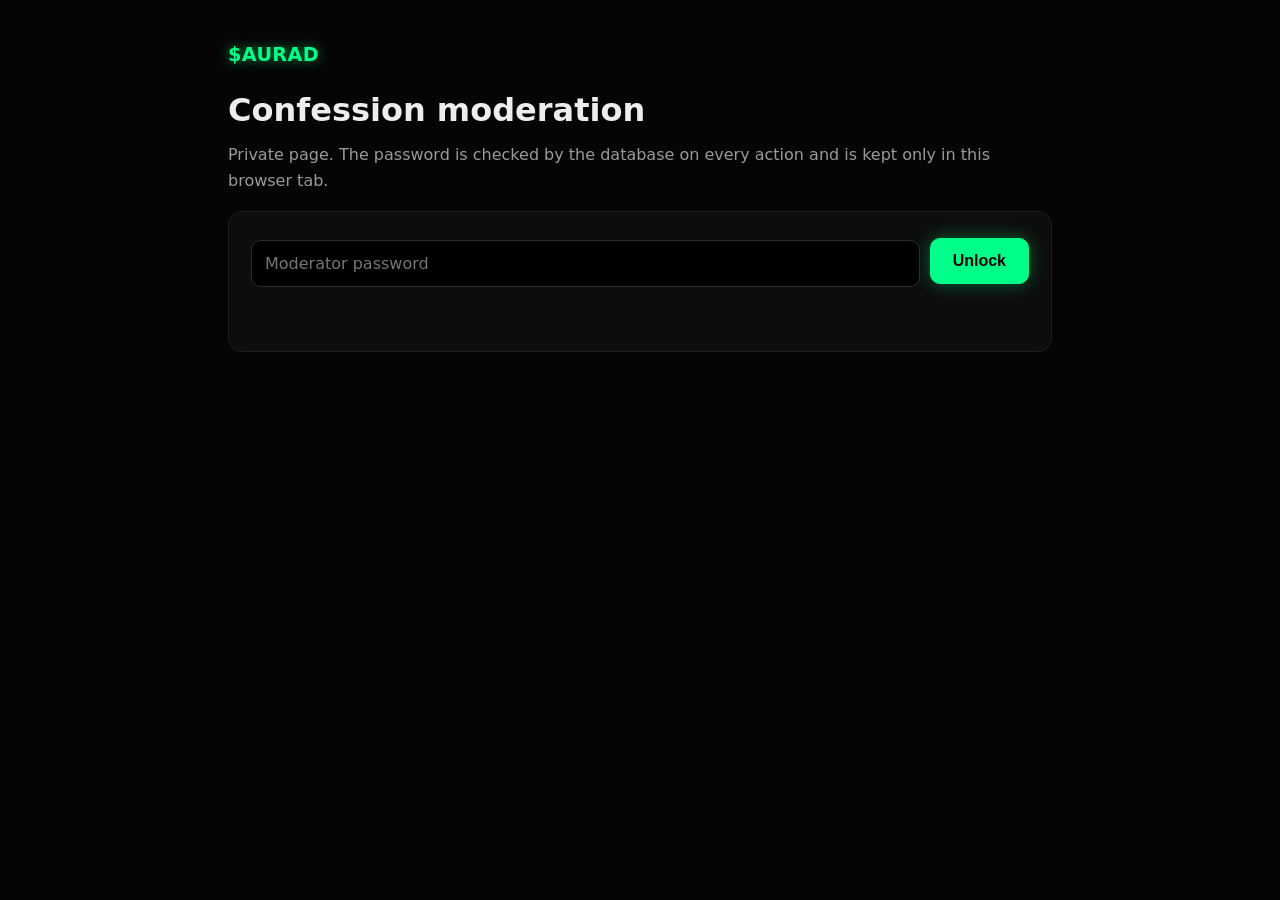
==== admin.html @ d5c87f6d "Add private confession moderation page" ====
<!DOCTYPE html>
<html lang="en">
<head>
<meta charset="UTF-8">
<meta name="viewport" content="width=device-width, initial-scale=1.0">
<meta name="robots" content="noindex, nofollow">
<title>$AURAD · Moderation</title>
<link rel="stylesheet" href="style.css?v=3">
<style>
.wrap{max-width:860px;margin:0 auto;padding:40px 18px 80px}
.row{display:flex;gap:10px;flex-wrap:wrap;align-items:center}
.row input{flex:1;min-width:200px}
.item{display:flex;flex-direction:column;gap:10px}
.item.hid{opacity:.6;border-style:dashed}
.meta{display:flex;gap:12px;flex-wrap:wrap;font-size:.85rem;color:var(--m)}
.flag{color:var(--r);font-weight:700}
.filters{display:flex;gap:8px;margin:18px 0 6px;flex-wrap:wrap}
</style>
</head>
<body>
<main class="wrap">
  <a class="brand" href="./">$AURAD</a>
  <h1 style="margin:14px 0 6px">Confession moderation</h1>
  <p class="muted">Private page. The password is checked by the database on every action and is kept only in this browser tab.</p>
  <form id="login" class="card form row" autocomplete="off">
    <label for="pw" class="sr">Moderator password</label>
    <input id="pw" type="password" placeholder="Moderator password" required>
    <button class="btn" type="submit">Unlock</button>
    <p id="msg" class="form-msg" role="status" style="width:100%"></p>
  </form>
  <section id="panel" hidden>
    <div class="filters" role="group" aria-label="Filter">
      <button class="tab active" data-f="all" type="button" aria-pressed="true">All</button>
      <button class="tab" data-f="reported" type="button" aria-pressed="false">Reported</button>
      <button class="tab" data-f="hidden" type="button" aria-pressed="false">Hidden</button>
      <button class="btn ghost btn-sm" id="refresh" type="button">Refresh</button>
      <button class="btn ghost btn-sm" id="logout" type="button">Lock</button>
    </div>
    <p class="muted small" id="summary"></p>
    <div id="list"></div>
  </section>
</main>
<script src="config.js?v=3"></script>
<script>
(function(){
  var C=window.AURAD_CONFIG, H={"apikey":C.SUPABASE_PUBLISHABLE_KEY,"Content-Type":"application/json"};
  var $=function(id){return document.getElementById(id)}, pw=sessionStorage.getItem("aurad_mod")||"", rows=[], f="all";
  function rpc(n,b){return fetch(C.SUPABASE_URL+"/rest/v1/rpc/"+n,{method:"POST",headers:H,body:JSON.stringify(b)}).then(function(r){return r.json()})}
  function esc(s){var d=document.createElement("div");d.textContent=s;return d.innerHTML}
  function say(t){$("msg").textContent=t;$("msg").className="form-msg err"}
  function load(){
    return rpc("admin_list_confessions",{secret:pw}).then(function(j){
      if(!j.ok){sessionStorage.removeItem("aurad_mod");$("panel").hidden=true;$("login").hidden=false;say(j.error==="unauthorized"?"Wrong password, or too many attempts. Wait 15 minutes if you've tried several times.":"Couldn't load.");return}
      sessionStorage.setItem("aurad_mod",pw);$("login").hidden=true;$("panel").hidden=false;rows=j.rows;render();
    }).catch(function(){say("Network error.")});
  }
  function render(){
    var v=rows.filter(function(r){return f==="all"||(f==="reported"?r.reports>0&&!r.hidden:r.hidden)});
    var rep=rows.filter(function(r){return r.reports>0&&!r.hidden}).length, hid=rows.filter(function(r){return r.hidden}).length;
    $("summary").textContent=rows.length+" total · "+rep+" reported and still visible · "+hid+" hidden";
    $("list").innerHTML=v.length?v.map(function(r){
      return '<article class="card item'+(r.hidden?' hid':'')+'"><p>'+esc(r.body)+'</p><div class="meta"><span>#'+r.id+'</span><span>'+new Date(r.created_at).toLocaleString()+'</span><span>💀 '+r.votes+'</span>'+(r.reports?'<span class="flag">'+r.reports+' report'+(r.reports>1?'s':'')+'</span>':'')+(r.hidden?'<span class="flag">HIDDEN</span>':'')+'</div><div class="row">'+
      (r.hidden?'<button class="btn btn-sm" data-a="unhide" data-id="'+r.id+'" type="button">Restore</button>':'<button class="btn btn-sm" data-a="hide" data-id="'+r.id+'" type="button">Hide</button>')+
      '<button class="btn ghost btn-sm" data-a="delete" data-id="'+r.id+'" type="button">Delete forever</button></div></article>'}).join(""):'<p class="muted">Nothing here.</p>';
  }
  $("login").addEventListener("submit",function(e){e.preventDefault();pw=$("pw").value;load()});
  $("list").addEventListener("click",function(e){var b=e.target.closest("button[data-a]");if(!b)return;
    if(b.dataset.a==="delete"&&!confirm("Delete this confession permanently?"))return;
    b.disabled=true;rpc("admin_moderate",{secret:pw,cid:Number(b.dataset.id),action:b.dataset.a}).then(function(j){if(!j.ok)alert("Failed: "+j.error);return load()})});
  document.querySelectorAll(".tab").forEach(function(t){t.addEventListener("click",function(){document.querySelectorAll(".tab").forEach(function(x){x.classList.remove("active");x.setAttribute("aria-pressed","false")});t.classList.add("active");t.setAttribute("aria-pressed","true");f=t.dataset.f;render()})});
  $("refresh").addEventListener("click",load);
  $("logout").addEventListener("click",function(){sessionStorage.removeItem("aurad_mod");pw="";location.reload()});
  if(pw)load();
})();
</script>
</body>
</html>
---- style.css ----
:root{--bg:#050505;--bg2:#0a0a0a;--g:#00ff88;--g2:#00cc6d;--r:#ff2d55;--t:#ededed;--m:#9a9a9a;--card:#0d0d0d;--line:#1e1e1e;--rad:14px}
*{box-sizing:border-box;margin:0;padding:0}
html{scroll-behavior:smooth;scroll-padding-top:70px}
body{background:var(--bg);color:var(--t);font-family:system-ui,-apple-system,"Segoe UI",Roboto,Arial,sans-serif;line-height:1.6;-webkit-font-smoothing:antialiased;overflow-x:hidden}
a{color:var(--g)}
img,canvas{max-width:100%;display:block}
.green{color:var(--g)}.red{color:var(--r)}.muted{color:var(--m)}.small{font-size:.85rem}.center{text-align:center}.big{font-size:1.8rem;font-weight:900}
.hidden{display:none!important}
.sr{position:absolute;width:1px;height:1px;overflow:hidden;clip:rect(0 0 0 0)}
.skip{position:absolute;left:-999px;top:8px;background:var(--g);color:#000;padding:8px 12px;border-radius:8px;z-index:100}
.skip:focus{left:8px}
:focus-visible{outline:2px solid var(--g);outline-offset:3px}

/* nav */
.nav{position:sticky;top:0;z-index:50;display:flex;justify-content:space-between;align-items:center;padding:12px 20px;background:rgba(5,5,5,.8);backdrop-filter:blur(12px);-webkit-backdrop-filter:blur(12px);border-bottom:1px solid transparent;transition:border-color .3s}
.nav.scrolled{border-bottom-color:var(--line)}
.brand{font-weight:900;font-size:1.2rem;color:var(--g);text-decoration:none;text-shadow:0 0 12px rgba(0,255,136,.6);letter-spacing:.02em}
.nav-links{display:flex;align-items:center;gap:6px}
.nav-links a{color:var(--t);text-decoration:none;font-size:.92rem;padding:8px 10px;border-radius:8px}
.nav-links a:hover{color:var(--g)}
.nav-links a.btn{color:#000;margin-left:6px}
.menu-btn{display:none;background:none;border:0;width:40px;height:40px;cursor:pointer;flex-direction:column;justify-content:center;gap:5px;align-items:center}
.menu-btn span{display:block;width:22px;height:2px;background:var(--t);transition:transform .25s,opacity .25s}
.menu-btn[aria-expanded=true] span:nth-child(1){transform:translateY(7px) rotate(45deg)}
.menu-btn[aria-expanded=true] span:nth-child(2){opacity:0}
.menu-btn[aria-expanded=true] span:nth-child(3){transform:translateY(-7px) rotate(-45deg)}
@media(max-width:860px){
  .menu-btn{display:flex}
  .nav-links{position:absolute;top:100%;left:0;right:0;flex-direction:column;align-items:stretch;background:rgba(5,5,5,.97);border-bottom:1px solid var(--line);padding:8px 16px 16px;transform:translateY(-8px);opacity:0;pointer-events:none;transition:.2s}
  .nav-links.open{transform:none;opacity:1;pointer-events:auto}
  .nav-links a{padding:12px 8px;font-size:1rem;border-bottom:1px solid #141414}
  .nav-links a.btn{margin:10px 0 0;text-align:center;border-bottom:0}
}

/* buttons */
.btn{display:inline-flex;align-items:center;justify-content:center;gap:8px;background:var(--g);color:#000;font-weight:800;border:1px solid var(--g);border-radius:10px;padding:13px 22px;text-decoration:none;cursor:pointer;font-size:1rem;box-shadow:0 0 18px rgba(0,255,136,.35);transition:transform .15s,box-shadow .2s,filter .2s;min-height:46px}
.btn:hover{transform:translateY(-2px);box-shadow:0 0 28px rgba(0,255,136,.55)}
.btn:active{transform:translateY(0)}
.btn.ghost{background:transparent;color:var(--g);box-shadow:none}
.btn.ghost:hover{background:rgba(0,255,136,.08)}
.btn:disabled{opacity:.6;cursor:wait;transform:none}
.btn-sm{padding:8px 14px;font-size:.88rem;min-height:36px}
.btn-lg{padding:16px 26px;font-size:1.05rem}
.btn-block{width:100%}
.cta-row{display:flex;gap:12px;flex-wrap:wrap;justify-content:center;margin-top:22px}

/* hero */
.hero{position:relative;min-height:calc(100vh - 64px);min-height:calc(100svh - 64px);display:flex;flex-direction:column;align-items:center;justify-content:center;text-align:center;padding:48px 20px 70px;overflow:hidden}
.orb{position:absolute;border-radius:50%;filter:blur(80px);opacity:.35;pointer-events:none;animation:float 12s ease-in-out infinite}
.orb-g{width:420px;height:420px;background:var(--g);top:-120px;left:-120px}
.orb-r{width:360px;height:360px;background:var(--r);bottom:-140px;right:-100px;animation-delay:-6s;opacity:.25}
@keyframes float{50%{transform:translate(30px,40px) scale(1.08)}}
.pill{position:relative;display:inline-flex;align-items:center;gap:8px;font-size:.82rem;color:var(--t);border:1px solid var(--line);background:rgba(255,255,255,.03);padding:7px 14px;border-radius:999px;margin-bottom:22px}
.dot{width:8px;height:8px;border-radius:50%;background:var(--g);box-shadow:0 0 10px var(--g);animation:pulse 1.6s infinite}
@keyframes pulse{50%{opacity:.35}}
.glow{position:relative;font-size:clamp(3.4rem,15vw,9rem);font-weight:900;line-height:.95;letter-spacing:-.02em;color:var(--g);text-shadow:0 0 22px rgba(0,255,136,.7),0 0 60px rgba(0,255,136,.35)}
.glow .red{color:var(--r);text-shadow:0 0 22px rgba(255,45,85,.7),0 0 60px rgba(255,45,85,.35)}
.sub{position:relative;max-width:560px;margin:20px auto 6px;font-size:clamp(1.02rem,3.6vw,1.2rem);color:#cfcfcf}
.countdown{position:relative;display:grid;grid-template-columns:repeat(4,1fr);gap:10px;margin:26px 0 8px;width:100%;max-width:440px}
.countdown div{background:rgba(13,13,13,.85);border:1px solid rgba(0,255,136,.45);border-radius:12px;padding:12px 6px;box-shadow:0 0 18px rgba(0,255,136,.15)}
.countdown span{display:block;font-size:clamp(1.6rem,7vw,2.3rem);font-weight:900;color:var(--g);font-variant-numeric:tabular-nums;line-height:1.1}
.countdown small{color:var(--m);font-size:.68rem;text-transform:uppercase;letter-spacing:.12em}
.countdown.live{grid-template-columns:1fr}
.launch-time{position:relative;color:var(--m);font-size:.9rem}
.hero-stats{position:relative;display:flex;gap:20px;justify-content:center;flex-wrap:wrap;margin-top:22px;color:var(--m);font-size:.92rem}
.hero-stats strong{color:var(--t)}
.scroll-hint{position:absolute;bottom:16px;left:50%;transform:translateX(-50%);color:var(--m);text-decoration:none;font-size:1.3rem;animation:bob 2s infinite}
@keyframes bob{50%{transform:translate(-50%,6px)}}

/* ticker */
.ticker{overflow:hidden;border-block:1px solid var(--line);background:var(--bg2);padding:12px 0}
.ticker-track{display:flex;gap:40px;width:max-content;animation:scroll 40s linear infinite;white-space:nowrap}
.ticker-track span{color:var(--m);font-size:.9rem;font-weight:600}
.ticker-track span::before{content:"✕ ";color:var(--r)}
@keyframes scroll{to{transform:translateX(-50%)}}

/* sections */
.section{max-width:960px;margin:0 auto;padding:76px 20px}
.eyebrow{text-transform:uppercase;letter-spacing:.2em;font-size:.75rem;color:var(--g);font-weight:700;margin-bottom:8px}
.section h2{font-size:clamp(1.8rem,6vw,2.6rem);line-height:1.15;margin-bottom:16px;letter-spacing:-.01em}
.section p{margin-bottom:12px}
.lead{font-size:1.12rem;color:#d6d6d6}
.card{background:var(--card);border:1px solid var(--line);border-radius:var(--rad);padding:22px;margin-top:18px}
.card h3{margin-bottom:8px;font-size:1.12rem}
.reveal{opacity:0;transform:translateY(24px);transition:opacity .7s ease,transform .7s ease}
.reveal.in{opacity:1;transform:none}

.feature-grid{display:grid;grid-template-columns:repeat(auto-fit,minmax(220px,1fr));gap:14px;margin-top:10px}
.feature{text-decoration:none;color:var(--t);transition:transform .2s,border-color .2s}
.feature:hover{transform:translateY(-4px);border-color:rgba(0,255,136,.5)}
.feature p{color:var(--m);margin:0}
.ico{font-size:1.8rem;display:block;margin-bottom:10px}

/* quiz */
.quiz{max-width:640px}
.progress{height:6px;background:#1a1a1a;border-radius:99px;overflow:hidden;margin-bottom:14px}
.progress.lg{height:10px;margin:14px 0}
.bar{height:100%;width:0;background:linear-gradient(90deg,var(--g),#7dffc4);border-radius:99px;transition:width .5s ease}
.q-text{font-size:1.3rem;margin:4px 0 16px}
.q-opts{display:grid;gap:10px}
.q-opt{text-align:left;background:#101010;border:1px solid #242424;color:var(--t);padding:14px 16px;border-radius:12px;font-size:1rem;cursor:pointer;transition:border-color .15s,background .15s,transform .1s;min-height:50px}
.q-opt:hover{border-color:var(--g);background:rgba(0,255,136,.06)}
.q-opt:active{transform:scale(.99)}
.fade{animation:fade .35s ease}
@keyframes fade{from{opacity:0;transform:translateX(12px)}}
.result canvas{width:100%;height:auto;border-radius:10px;border:1px solid var(--line)}

/* confessions */
.form label{display:block;margin-bottom:12px;font-weight:600}
.form input,.form select,.form textarea{display:block;width:100%;margin-top:6px;padding:13px;background:#000;border:1px solid #2c2c2c;border-radius:10px;color:var(--t);font-size:16px;font-family:inherit;resize:vertical}
.form input:focus,.form select:focus,.form textarea:focus{outline:none;border-color:var(--g);box-shadow:0 0 0 3px rgba(0,255,136,.15)}
.conf-form textarea{margin-top:0}
.conf-row{display:flex;justify-content:space-between;align-items:center;margin-top:12px}
.hp{position:absolute!important;left:-9999px;width:1px;height:1px;overflow:hidden}
.form-msg{margin-top:10px;font-weight:700;min-height:1.4em}
.form-msg.ok{color:var(--g)}.form-msg.err{color:var(--r)}
.or{color:var(--m);text-align:center;margin:-4px 0 8px}
.tabs{display:flex;gap:8px;margin:22px 0 4px}
.tab{background:#101010;border:1px solid #242424;color:var(--m);padding:8px 16px;border-radius:99px;cursor:pointer;font-weight:700}
.tab.active{color:#000;background:var(--g);border-color:var(--g)}
.conf-list{display:grid;grid-template-columns:repeat(auto-fill,minmax(260px,1fr));gap:12px;margin-top:12px}
.conf{margin:0;display:flex;flex-direction:column;justify-content:space-between;gap:14px;animation:fade .35s ease}
.conf p{margin:0;font-size:1.02rem}
.conf-foot{display:flex;justify-content:space-between;align-items:center}
.vote{display:inline-flex;align-items:center;gap:6px;background:#101010;border:1px solid #2a2a2a;color:var(--t);border-radius:99px;padding:6px 12px;cursor:pointer;font-weight:800;min-height:36px;transition:.15s}
.vote:hover{border-color:var(--r)}
.vote.voted{border-color:var(--r);color:var(--r);background:rgba(255,45,85,.08)}
.vote.pop{animation:pop .3s}
@keyframes pop{50%{transform:scale(1.2)}}

/* milestones */
.ms-head{display:flex;align-items:baseline;gap:10px;flex-wrap:wrap}
.ms-list{list-style:none;display:grid;gap:8px;margin:6px 0 12px}
.ms-list li{display:flex;gap:10px;align-items:center;color:var(--m)}
.ms-list li::before{content:"🔒";width:22px}
.ms-list li.unlocked{color:var(--t)}
.ms-list li.unlocked::before{content:"✅"}
.ms-list b{color:var(--g);min-width:52px}

/* meme */
.meme-wrap{display:grid;grid-template-columns:1.1fr 1fr;gap:18px;align-items:start;margin-top:10px}
.meme-wrap canvas{width:100%;height:auto;border-radius:var(--rad);border:1px solid var(--line);margin-top:18px}
@media(max-width:760px){.meme-wrap{grid-template-columns:1fr}}

/* launch */
.steps-grid{display:grid;grid-template-columns:repeat(auto-fit,minmax(200px,1fr));gap:14px}
.step{position:relative;margin-top:0}
.step p{color:var(--m);margin:0}
.num{display:inline-grid;place-items:center;width:32px;height:32px;border-radius:50%;background:rgba(0,255,136,.12);color:var(--g);font-weight:900;margin-bottom:10px}
.verify{border-color:rgba(255,45,85,.35)}
.verify summary{cursor:pointer;list-style:none;display:flex;justify-content:space-between;align-items:center}
.verify summary::-webkit-details-marker{display:none}
.verify summary::after{content:"+";color:var(--r);font-size:1.4rem;font-weight:800}
.verify[open] summary::after{content:"–"}
.verify summary h3{margin:0}
.verify ul{padding-left:20px;margin-top:12px}.verify li{margin-bottom:8px}
.cta-card{background:linear-gradient(160deg,rgba(0,255,136,.08),rgba(13,13,13,1) 60%);border-color:rgba(0,255,136,.35);padding:30px 22px}
.cta-card h3{font-size:1.4rem}

/* roadmap */
.road{list-style:none;position:relative;padding-left:28px;margin-top:10px}
.road::before{content:"";position:absolute;left:8px;top:6px;bottom:6px;width:2px;background:linear-gradient(var(--g),#222)}
.road li{position:relative;padding:0 0 26px}
.road li::before{content:"";position:absolute;left:-26px;top:6px;width:14px;height:14px;border-radius:50%;background:#222;border:2px solid #444}
.road li.done::before{background:var(--g);border-color:var(--g)}
.road li.now::before{background:#000;border-color:var(--g);box-shadow:0 0 12px var(--g);animation:pulse 1.6s infinite}
.phase{font-size:.74rem;text-transform:uppercase;letter-spacing:.12em;color:var(--m);font-weight:700}
.road p{color:var(--m)}

/* links */
.links{display:grid;grid-template-columns:repeat(auto-fit,minmax(200px,1fr));gap:14px}
.link{margin-top:0;text-decoration:none;color:var(--t);display:flex;flex-direction:column;gap:4px;transition:.2s}
.link span{font-weight:900;font-size:1.2rem}
.link:hover{border-color:var(--g);transform:translateY(-3px)}
.soon{opacity:.55}

.footer{max-width:960px;margin:0 auto;padding:50px 20px 110px;border-top:1px solid var(--line)}
.footer p{margin-top:10px;font-size:.9rem;color:#b5b5b5}

.float-cta{position:fixed;right:16px;bottom:16px;z-index:40;background:var(--g);color:#000;font-weight:900;text-decoration:none;padding:12px 18px;border-radius:99px;box-shadow:0 6px 24px rgba(0,255,136,.4);transform:translateY(120px);transition:transform .35s ease}
.float-cta.show{transform:none}
@media(max-width:560px){.float-cta{left:16px;right:16px;text-align:center}}

@media(prefers-reduced-motion:reduce){*,*::before,*::after{animation:none!important;transition:none!important}.reveal{opacity:1;transform:none}html{scroll-behavior:auto}}
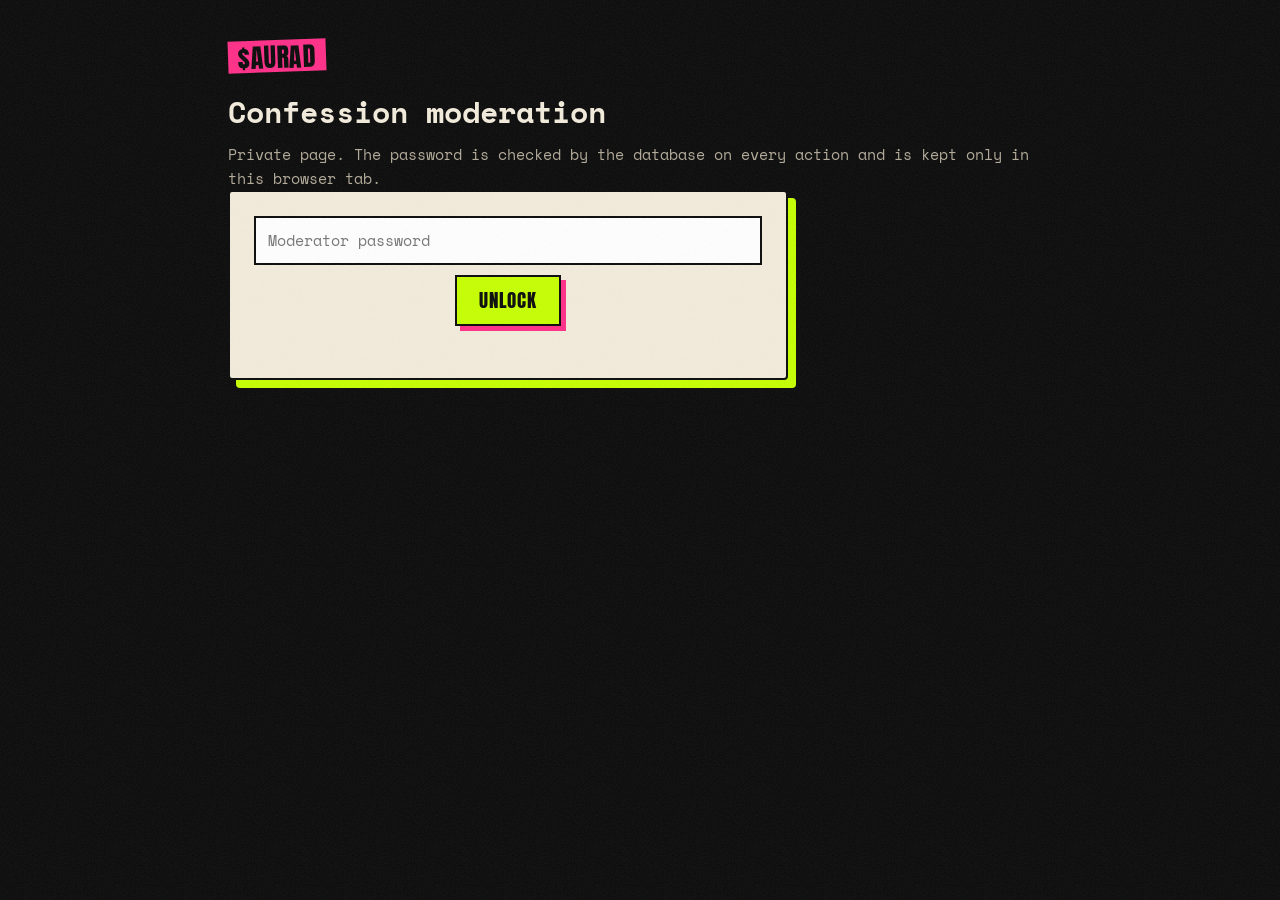
==== commit 6eb288f9: "v4: alt-zine restyle (fonts, grain, stickers, tape, collage cards)" ====
--- a/admin.html
+++ b/admin.html
@@ -5,7 +5,8 @@
 <meta name="viewport" content="width=device-width, initial-scale=1.0">
 <meta name="robots" content="noindex, nofollow">
 <title>$AURAD · Moderation</title>
-<link rel="stylesheet" href="style.css?v=3">
+<link rel="stylesheet" href="https://fonts.googleapis.com/css2?family=Anton&family=Space+Mono:wght@400;700&display=swap">
+<link rel="stylesheet" href="style.css?v=4">
 <style>
 .wrap{max-width:860px;margin:0 auto;padding:40px 18px 80px}
 .row{display:flex;gap:10px;flex-wrap:wrap;align-items:center}
@@ -40,7 +41,7 @@
     <div id="list"></div>
   </section>
 </main>
-<script src="config.js?v=3"></script>
+<script src="config.js?v=4"></script>
 <script>
 (function(){
   var C=window.AURAD_CONFIG, H={"apikey":C.SUPABASE_PUBLISHABLE_KEY,"Content-Type":"application/json"};
--- a/style.css
+++ b/style.css
@@ -1,184 +1,333 @@
-:root{--bg:#050505;--bg2:#0a0a0a;--g:#00ff88;--g2:#00cc6d;--r:#ff2d55;--t:#ededed;--m:#9a9a9a;--card:#0d0d0d;--line:#1e1e1e;--rad:14px}
+/* $AURAD v4 — "Aura Debt Collection Agency" alt-zine */
+:root{
+  --ink:#0a0a0a;--paper:#f3ecdc;--acid:#c6ff00;--pink:#ff2e88;--blue:#2b4bff;--orange:#ff5a1f;
+  --t:#f3ecdc;--m:#b3ab9a;--g:#c6ff00;--r:#ff2e88;--rad:4px;
+  --disp:"Anton","Impact","Arial Narrow Bold",sans-serif;
+  --mono:"Space Mono",ui-monospace,"SFMono-Regular",Menlo,Consolas,monospace;
+  --hand:"Permanent Marker","Comic Sans MS",cursive;
+}
 *{box-sizing:border-box;margin:0;padding:0}
-html{scroll-behavior:smooth;scroll-padding-top:70px}
-body{background:var(--bg);color:var(--t);font-family:system-ui,-apple-system,"Segoe UI",Roboto,Arial,sans-serif;line-height:1.6;-webkit-font-smoothing:antialiased;overflow-x:hidden}
-a{color:var(--g)}
+html{scroll-behavior:smooth;-webkit-text-size-adjust:100%;overflow-x:hidden;overflow-x:clip}
+body{background:var(--ink);color:var(--t);font:15px/1.6 var(--mono);overflow-x:hidden;overflow-x:clip;min-height:100vh}
+body::before{content:"";position:fixed;inset:-50%;z-index:9998;pointer-events:none;opacity:.09;
+  background-image:url("data:image/svg+xml,%3Csvg xmlns='http://www.w3.org/2000/svg' width='160' height='160'%3E%3Cfilter id='n'%3E%3CfeTurbulence type='fractalNoise' baseFrequency='.9' numOctaves='2' stitchTiles='stitch'/%3E%3C/filter%3E%3Crect width='100%25' height='100%25' filter='url(%23n)'/%3E%3C/svg%3E");
+  animation:grain 1.2s steps(4) infinite}
+@keyframes grain{0%{transform:translate(0,0)}25%{transform:translate(-3%,2%)}50%{transform:translate(2%,-3%)}75%{transform:translate(-2%,-1%)}100%{transform:translate(0,0)}}
+a{color:var(--acid)}
 img,canvas{max-width:100%;display:block}
-.green{color:var(--g)}.red{color:var(--r)}.muted{color:var(--m)}.small{font-size:.85rem}.center{text-align:center}.big{font-size:1.8rem;font-weight:900}
+::selection{background:var(--pink);color:var(--ink)}
+:focus-visible{outline:3px solid var(--acid);outline-offset:3px}
+.sr{position:absolute!important;width:1px;height:1px;overflow:hidden;clip:rect(0 0 0 0);white-space:nowrap}
+.skip{position:absolute;left:-999px;top:8px;z-index:10001;background:var(--acid);color:var(--ink);padding:8px 14px;font-weight:700}
+.skip:focus{left:8px}
 .hidden{display:none!important}
-.sr{position:absolute;width:1px;height:1px;overflow:hidden;clip:rect(0 0 0 0)}
-.skip{position:absolute;left:-999px;top:8px;background:var(--g);color:#000;padding:8px 12px;border-radius:8px;z-index:100}
-.skip:focus{left:8px}
-:focus-visible{outline:2px solid var(--g);outline-offset:3px}
-
-/* nav */
-.nav{position:sticky;top:0;z-index:50;display:flex;justify-content:space-between;align-items:center;padding:12px 20px;background:rgba(5,5,5,.8);backdrop-filter:blur(12px);-webkit-backdrop-filter:blur(12px);border-bottom:1px solid transparent;transition:border-color .3s}
-.nav.scrolled{border-bottom-color:var(--line)}
-.brand{font-weight:900;font-size:1.2rem;color:var(--g);text-decoration:none;text-shadow:0 0 12px rgba(0,255,136,.6);letter-spacing:.02em}
-.nav-links{display:flex;align-items:center;gap:6px}
-.nav-links a{color:var(--t);text-decoration:none;font-size:.92rem;padding:8px 10px;border-radius:8px}
-.nav-links a:hover{color:var(--g)}
-.nav-links a.btn{color:#000;margin-left:6px}
-.menu-btn{display:none;background:none;border:0;width:40px;height:40px;cursor:pointer;flex-direction:column;justify-content:center;gap:5px;align-items:center}
-.menu-btn span{display:block;width:22px;height:2px;background:var(--t);transition:transform .25s,opacity .25s}
-.menu-btn[aria-expanded=true] span:nth-child(1){transform:translateY(7px) rotate(45deg)}
-.menu-btn[aria-expanded=true] span:nth-child(2){opacity:0}
-.menu-btn[aria-expanded=true] span:nth-child(3){transform:translateY(-7px) rotate(-45deg)}
-@media(max-width:860px){
+.muted{color:var(--m)}.small{font-size:.82rem}.center{text-align:center}
+.green{color:var(--acid)}.red{color:var(--pink)}
+.hp{position:absolute!important;left:-9999px;width:1px;height:1px;overflow:hidden}
+
+/* ---------- aura meter ---------- */
+.aura-meter{position:fixed;top:0;left:0;right:0;height:6px;z-index:10000;background:#1c1c1c}
+.aura-meter i{display:block;height:100%;width:100%;background:linear-gradient(90deg,var(--acid),var(--pink));transform-origin:left;transition:transform .15s linear}
+.aura-read{position:fixed;top:66px;right:10px;z-index:900;font:700 11px/1 var(--mono);background:var(--ink);color:var(--acid);border:1.5px solid var(--acid);padding:6px 8px;transform:rotate(2deg);pointer-events:none;letter-spacing:.04em}
+.aura-read.low{color:var(--pink);border-color:var(--pink);animation:shake .4s infinite}
+
+/* ---------- nav ---------- */
+.nav{position:sticky;top:6px;z-index:800;display:flex;align-items:center;justify-content:space-between;gap:12px;padding:10px 18px;background:var(--ink);border-bottom:2px solid var(--paper)}
+.brand{font:400 26px/1 var(--disp);color:var(--paper);text-decoration:none;letter-spacing:.02em;background:var(--pink);color:var(--ink);padding:4px 10px 2px;transform:rotate(-2deg);display:inline-block}
+.nav-links{display:flex;align-items:center;gap:4px}
+.nav-links a:not(.btn){color:var(--paper);text-decoration:none;padding:8px 10px;font-weight:700;font-size:.82rem;text-transform:uppercase;letter-spacing:.06em}
+.nav-links a:not(.btn):hover{background:var(--acid);color:var(--ink)}
+.menu-btn{display:none;background:var(--acid);border:2px solid var(--ink);width:44px;height:44px;cursor:pointer;flex-direction:column;justify-content:center;align-items:center;gap:5px}
+.menu-btn span{display:block;width:22px;height:3px;background:var(--ink);transition:.2s}
+.menu-btn[aria-expanded="true"] span:nth-child(1){transform:translateY(8px) rotate(45deg)}
+.menu-btn[aria-expanded="true"] span:nth-child(2){opacity:0}
+.menu-btn[aria-expanded="true"] span:nth-child(3){transform:translateY(-8px) rotate(-45deg)}
+.snd{background:none;border:2px solid var(--paper);color:var(--paper);font:700 11px var(--mono);padding:6px 8px;cursor:pointer;text-transform:uppercase}
+.snd[aria-pressed="true"]{background:var(--acid);color:var(--ink);border-color:var(--acid)}
+
+/* ---------- buttons ---------- */
+.btn{display:inline-flex;align-items:center;justify-content:center;gap:8px;font:400 19px/1 var(--disp);letter-spacing:.04em;text-transform:uppercase;text-decoration:none;
+  background:var(--acid);color:var(--ink);border:2.5px solid var(--ink);padding:14px 22px;cursor:pointer;box-shadow:5px 5px 0 var(--pink);transition:transform .12s,box-shadow .12s;min-height:48px}
+.btn:hover{transform:translate(-2px,-2px) rotate(-1deg);box-shadow:8px 8px 0 var(--pink)}
+.btn:active{transform:translate(3px,3px);box-shadow:1px 1px 0 var(--pink)}
+.btn.ghost{background:var(--paper);box-shadow:5px 5px 0 var(--blue)}
+.btn.ghost:hover{box-shadow:8px 8px 0 var(--blue)}
+.btn-sm{font-size:15px;padding:9px 14px;min-height:40px;box-shadow:3px 3px 0 var(--pink)}
+.btn-lg{font-size:24px;padding:18px 28px}
+.btn-block{width:100%}
+.link-btn{background:none;border:0;color:var(--acid);cursor:pointer;padding:6px 0;font:700 .85rem var(--mono);text-decoration:underline wavy}
+
+/* ---------- hero ---------- */
+.hero{position:relative;min-height:calc(100svh - 70px);padding:48px 18px 70px;display:flex;flex-direction:column;align-items:center;justify-content:center;text-align:center;overflow:hidden;isolation:isolate}
+.hero-bg{position:absolute;inset:0;z-index:-1;pointer-events:none;
+  background:
+   repeating-linear-gradient(-45deg,transparent 0 22px,rgba(198,255,0,.05) 22px 24px),
+   radial-gradient(520px 360px at 85% 12%,rgba(255,46,136,.28),transparent 70%),
+   radial-gradient(520px 380px at 10% 90%,rgba(43,75,255,.3),transparent 70%)}
+.pill{display:inline-flex;align-items:center;gap:8px;background:var(--paper);color:var(--ink);font-weight:700;font-size:.78rem;padding:7px 12px;text-transform:uppercase;letter-spacing:.05em;transform:rotate(-1.5deg);box-shadow:4px 4px 0 var(--acid)}
+.dot{width:9px;height:9px;border-radius:50%;background:var(--pink);animation:blink 1s steps(2) infinite}
+@keyframes blink{50%{opacity:0}}
+.hero h1{font:400 clamp(84px,21vw,300px)/.8 var(--disp);letter-spacing:-.01em;margin:26px 0 8px;color:var(--paper);position:relative;text-transform:uppercase}
+.hero h1 .red{display:block;color:var(--acid);-webkit-text-stroke:0;transform:rotate(-3deg) translateX(4%);text-shadow:6px 6px 0 var(--pink)}
+.glitch{position:relative;display:inline-block}
+.glitch::before,.glitch::after{content:attr(data-t);position:absolute;inset:0;pointer-events:none}
+.glitch::before{color:var(--pink);transform:translate(-4px,0);clip-path:inset(0 0 55% 0);mix-blend-mode:screen;animation:g1 3.2s infinite steps(1)}
+.glitch::after{color:var(--blue);transform:translate(4px,0);clip-path:inset(55% 0 0 0);mix-blend-mode:screen;animation:g2 2.7s infinite steps(1)}
+@keyframes g1{0%,86%,100%{transform:translate(-4px,0)}88%{transform:translate(-14px,-3px);clip-path:inset(10% 0 60% 0)}92%{transform:translate(8px,2px);clip-path:inset(40% 0 20% 0)}}
+@keyframes g2{0%,80%,100%{transform:translate(4px,0)}83%{transform:translate(12px,3px);clip-path:inset(70% 0 5% 0)}90%{transform:translate(-9px,0);clip-path:inset(30% 0 45% 0)}}
+.hero-tag{font:400 clamp(20px,4.6vw,34px)/1.1 var(--hand);color:var(--pink);transform:rotate(-2deg);margin:6px 0 14px;min-height:1.2em}
+.sub{max-width:560px;margin:0 auto 20px;color:var(--paper)}
+.sub strong{background:var(--acid);color:var(--ink);padding:0 4px}
+.sticker{position:absolute;z-index:2;font:400 16px/1 var(--disp);text-transform:uppercase;padding:10px 12px;border:2.5px solid var(--ink);box-shadow:4px 4px 0 var(--ink);user-select:none;cursor:grab;touch-action:none}
+.sticker:active{cursor:grabbing}
+.st1{top:14%;left:4%;background:var(--acid);color:var(--ink);transform:rotate(-12deg)}
+.st2{top:20%;right:5%;background:var(--pink);color:var(--ink);transform:rotate(9deg);border-radius:50%;width:98px;height:98px;display:flex;align-items:center;justify-content:center;text-align:center;font-size:15px}
+.st3{bottom:14%;left:6%;background:var(--paper);color:var(--ink);transform:rotate(6deg);font-family:var(--hand);font-size:17px}
+.st4{bottom:18%;right:4%;background:var(--blue);color:var(--paper);transform:rotate(-7deg)}
+.countdown{display:flex;gap:10px;justify-content:center;margin:12px 0 6px}
+.countdown div{background:var(--paper);color:var(--ink);min-width:78px;padding:10px 8px 6px;border:2.5px solid var(--ink);box-shadow:4px 4px 0 var(--pink)}
+.countdown div:nth-child(even){transform:rotate(2deg);box-shadow:4px 4px 0 var(--acid)}
+.countdown div:nth-child(odd){transform:rotate(-2deg)}
+.countdown span{display:block;font:400 46px/1 var(--disp)}
+.countdown small{font-size:.66rem;text-transform:uppercase;font-weight:700;letter-spacing:.1em}
+.countdown.live div{background:var(--acid)}
+.launch-time{font-size:.8rem;color:var(--m);margin-bottom:22px}
+.cta-row{display:flex;gap:16px;justify-content:center;flex-wrap:wrap;margin:14px 0}
+.hero-stats{display:flex;gap:18px;justify-content:center;flex-wrap:wrap;margin-top:18px;font-size:.85rem;color:var(--m)}
+.hero-stats strong{color:var(--acid);font-size:1.05rem}
+.scroll-hint{position:absolute;bottom:14px;left:50%;transform:translateX(-50%);color:var(--paper);text-decoration:none;font:400 30px var(--disp);animation:bob 1.4s infinite}
+@keyframes bob{50%{transform:translate(-50%,8px)}}
+
+/* ---------- ticker / tape ---------- */
+.ticker{background:var(--acid);color:var(--ink);overflow:hidden;border-block:3px solid var(--ink);transform:rotate(-1.5deg) scale(1.03);margin:-8px 0 0;position:relative;z-index:5}
+.ticker.alt{background:var(--pink);transform:rotate(1.2deg) scale(1.03);margin:0}
+.ticker-track{display:flex;width:max-content;animation:tick 38s linear infinite}
+.ticker.alt .ticker-track{animation-direction:reverse;animation-duration:30s}
+.ticker span{font:400 22px/1 var(--disp);text-transform:uppercase;padding:12px 22px;white-space:nowrap}
+.ticker span::after{content:"✶";margin-left:44px}
+@keyframes tick{to{transform:translateX(-50%)}}
+
+/* ---------- sections ---------- */
+.section{padding:96px 20px;max-width:1080px;margin:0 auto;position:relative}
+.section h2{font:400 clamp(46px,9vw,104px)/.9 var(--disp);text-transform:uppercase;margin:6px 0 20px;color:var(--paper);max-width:14ch}
+.section:nth-of-type(even) h2{margin-left:auto;text-align:right}
+.section:nth-of-type(even) .eyebrow{float:right}
+.section:nth-of-type(even) .eyebrow+h2{clear:both}
+.eyebrow{display:inline-block;font:400 18px/1 var(--hand);background:var(--pink);color:var(--ink);padding:6px 12px;transform:rotate(-3deg)}
+.section:nth-of-type(3n) .eyebrow{background:var(--acid)}
+.section:nth-of-type(3n+1) .eyebrow{background:var(--blue);color:var(--paper)}
+.lead{font-size:1.15rem;max-width:62ch;margin-bottom:14px}
+.section>p{max-width:65ch}
+.reveal{opacity:0;transform:translateY(34px) rotate(.6deg);transition:opacity .6s,transform .6s cubic-bezier(.2,.8,.2,1)}
+.reveal.in{opacity:1;transform:none}
+.fade{animation:fadein .35s both}
+@keyframes fadein{from{opacity:0;transform:translateY(8px)}}
+
+/* ---------- cards ---------- */
+.card{background:var(--paper);color:var(--ink);border:2.5px solid var(--ink);box-shadow:8px 8px 0 var(--acid);padding:24px;border-radius:var(--rad);position:relative}
+.card a{color:var(--blue);font-weight:700}
+.card a.btn{color:var(--ink)}
+.cta-card a.btn:not(.ghost){color:var(--acid)}
+.card .muted{color:#5c574c}
+.card .green{color:#2c6a00}
+.card .red{color:#c3005a}
+.feature-grid{display:grid;grid-template-columns:repeat(auto-fit,minmax(230px,1fr));gap:26px;margin-top:34px}
+.feature{text-decoration:none;color:var(--ink)!important;transition:transform .15s}
+.feature:nth-child(1){transform:rotate(-2deg);box-shadow:8px 8px 0 var(--pink)}
+.feature:nth-child(2){transform:rotate(1.5deg) translateY(14px);box-shadow:8px 8px 0 var(--acid)}
+.feature:nth-child(3){transform:rotate(-1deg);box-shadow:8px 8px 0 var(--blue)}
+.feature:hover{transform:rotate(0) scale(1.03)}
+.feature h3{font:400 30px/1 var(--disp);text-transform:uppercase;margin:10px 0 6px}
+.ico{font-size:40px;display:block}
+.tape::before{content:"";position:absolute;top:-14px;left:50%;width:96px;height:26px;background:rgba(198,255,0,.75);transform:translateX(-50%) rotate(-4deg);border:1px dashed rgba(0,0,0,.25)}
+
+/* ---------- quiz ---------- */
+.quiz,.result{max-width:760px}
+.progress{height:14px;background:#d8d0bd;border:2px solid var(--ink);overflow:hidden}
+.progress .bar{height:100%;width:0;background:repeating-linear-gradient(-45deg,var(--pink) 0 10px,#ff6aac 10px 20px);transition:width .35s}
+.progress.lg{height:22px}
+.q-top{display:flex;justify-content:space-between;align-items:center;margin-top:10px}
+.q-top .link-btn{color:var(--blue)}
+.q-step{font-weight:700;text-transform:uppercase;font-size:.75rem;letter-spacing:.1em}
+.q-text{font:400 clamp(26px,4.4vw,40px)/1.05 var(--disp);text-transform:uppercase;margin:10px 0 18px}
+.q-text:focus{outline:none}
+.q-opts{display:grid;grid-template-columns:1fr 1fr;gap:12px}
+.q-opt{background:#fff;color:var(--ink);border:2.5px solid var(--ink);padding:14px;font:700 .95rem/1.3 var(--mono);text-align:left;cursor:pointer;box-shadow:4px 4px 0 var(--ink);transition:transform .1s,background .1s;min-height:54px}
+.q-opt:hover{background:var(--acid);transform:translate(-2px,-2px) rotate(-1deg)}
+.q-opt:nth-child(even):hover{background:var(--pink);transform:translate(-2px,-2px) rotate(1deg)}
+.q-opt.picked{background:var(--ink)!important;color:var(--acid);transform:scale(.97)}
+.q-opts.locked .q-opt{pointer-events:none}
+.result{box-shadow:10px 10px 0 var(--pink)}
+.result-line{font:400 26px/1.1 var(--disp);text-transform:uppercase;margin-bottom:14px}
+.result-line:focus{outline:none}
+.result canvas{border:2.5px solid var(--ink);margin-bottom:6px}
+.stamp{position:absolute;top:18px;right:18px;font:400 22px/1 var(--disp);color:#c3005a;border:4px solid #c3005a;padding:6px 10px;transform:rotate(12deg);opacity:0;pointer-events:none}
+.result:not(.hidden) .stamp{animation:stamp .45s .3s both}
+@keyframes stamp{0%{opacity:0;transform:rotate(12deg) scale(3)}100%{opacity:.85;transform:rotate(12deg) scale(1)}}
+
+/* ---------- forms ---------- */
+.form{display:flex;flex-direction:column;gap:14px;max-width:560px}
+.form label{display:flex;flex-direction:column;gap:6px;font-weight:700;font-size:.8rem;text-transform:uppercase;letter-spacing:.06em}
+input,select,textarea{font:15px/1.4 var(--mono);background:#fff;color:var(--ink);border:2.5px solid var(--ink);padding:12px;width:100%;border-radius:0;min-height:48px}
+input:focus,select:focus,textarea:focus{outline:none;box-shadow:4px 4px 0 var(--pink)}
+.or{text-align:center;font:400 18px var(--hand);color:var(--pink)}
+.form-msg{font-weight:700;min-height:1.2em}
+.form-msg.ok{color:#2c6a00}.form-msg.err{color:#c3005a}
+#waitlist{display:grid;grid-template-columns:1fr;gap:0}
+#waitlist .form{margin-top:30px}
+
+/* ---------- confession wall ---------- */
+.conf-form{max-width:720px;box-shadow:8px 8px 0 var(--pink);transform:rotate(-.6deg)}
+.conf-form textarea{min-height:110px;font-family:var(--hand);font-size:1.15rem;background:repeating-linear-gradient(#fff 0 31px,#cfd6ff 31px 32px)}
+.conf-row{display:flex;justify-content:space-between;align-items:center}
+.prompts{display:flex;flex-wrap:wrap;gap:8px;align-items:center}
+.chip{background:transparent;border:2px dashed var(--ink);color:var(--ink);padding:6px 12px;font:700 .78rem var(--mono);cursor:pointer}
+.chip:hover{background:var(--acid);border-style:solid}
+.tabs{display:flex;gap:10px;margin:34px 0 20px;flex-wrap:wrap}
+.tab{background:transparent;color:var(--paper);border:2.5px solid var(--paper);padding:9px 18px;font:400 18px/1 var(--disp);text-transform:uppercase;cursor:pointer;min-height:44px}
+.tab.active{background:var(--paper);color:var(--ink);box-shadow:4px 4px 0 var(--pink)}
+.conf-list{display:grid;grid-template-columns:repeat(auto-fill,minmax(250px,1fr));gap:26px;align-items:start}
+.conf{font-family:var(--hand);font-size:1.1rem;line-height:1.35;padding:20px 18px 14px;transition:transform .15s}
+.conf:nth-child(4n+1){transform:rotate(-2deg);background:#fffbe0;box-shadow:6px 6px 0 var(--acid)}
+.conf:nth-child(4n+2){transform:rotate(1.5deg);background:#ffe3f0;box-shadow:6px 6px 0 var(--blue)}
+.conf:nth-child(4n+3){transform:rotate(-.8deg);background:#e6ecff;box-shadow:6px 6px 0 var(--pink)}
+.conf:nth-child(4n){transform:rotate(2.2deg);background:#eaffc0;box-shadow:6px 6px 0 var(--ink)}
+.conf:hover{transform:rotate(0) scale(1.03);z-index:2}
+.conf::before{content:"";position:absolute;top:-12px;left:50%;width:70px;height:22px;background:rgba(255,255,255,.55);border:1px dashed rgba(0,0,0,.2);transform:translateX(-50%) rotate(3deg)}
+.conf-foot{display:flex;justify-content:space-between;align-items:center;margin-top:12px;font-family:var(--mono);gap:6px}
+.conf-actions{display:flex;gap:6px;align-items:center}
+.vote{background:var(--ink);color:var(--paper);border:0;padding:7px 12px;font:700 .9rem var(--mono);cursor:pointer;min-height:38px}
+.vote:hover{background:var(--pink);color:var(--ink)}
+.vote.voted{background:var(--pink);color:var(--ink)}
+.pop{animation:pop .35s}
+@keyframes pop{50%{transform:scale(1.35) rotate(-8deg)}}
+.report{background:none;border:1.5px solid transparent;color:#5c574c;padding:6px 8px;cursor:pointer;font:700 .72rem var(--mono);text-decoration:underline;min-height:38px}
+.report:hover{border-color:var(--ink);color:var(--ink)}
+.report:disabled{opacity:.55;cursor:default;text-decoration:none}
+.empty{grid-column:1/-1;text-align:center;padding:40px 20px;border:3px dashed var(--paper);color:var(--paper);font-family:var(--hand);font-size:1.2rem}
+.empty strong{display:block;font:400 34px/1.05 var(--disp);text-transform:uppercase;color:var(--acid);margin-bottom:6px}
+
+/* ---------- milestones ---------- */
+.milestones{max-width:720px;box-shadow:8px 8px 0 var(--blue)}
+.ms-head{display:flex;align-items:baseline;gap:12px;margin-bottom:12px;flex-wrap:wrap}
+.big{font:400 58px/1 var(--disp)}
+.ms-list{list-style:none;margin:18px 0 12px;display:grid;gap:8px}
+.ms-list li{display:flex;gap:12px;align-items:center;padding:8px 10px;border:2px dashed #9b937f;font-weight:700;font-size:.88rem}
+.ms-list li b{font:400 22px/1 var(--disp);min-width:62px}
+.ms-list li.unlocked{background:var(--acid);border:2px solid var(--ink);text-decoration:line-through}
+.ms-list li.unlocked::after{content:"UNLOCKED";margin-left:auto;font:400 13px var(--disp);background:var(--ink);color:var(--acid);padding:3px 6px;text-decoration:none}
+
+/* ---------- memes ---------- */
+.meme-wrap{display:grid;grid-template-columns:1.1fr .9fr;gap:30px;align-items:start}
+.meme-wrap canvas{border:3px solid var(--paper);box-shadow:10px 10px 0 var(--pink);transform:rotate(-1.5deg);width:100%;height:auto}
+.meme-ctrl{box-shadow:8px 8px 0 var(--acid)}
+
+/* ---------- launch / steps ---------- */
+.steps-grid{display:grid;grid-template-columns:repeat(auto-fit,minmax(220px,1fr));gap:24px;margin:26px 0}
+.step:nth-child(odd){transform:rotate(-1deg)}.step:nth-child(even){transform:rotate(1deg)}
+.step h3{font:400 24px/1.05 var(--disp);text-transform:uppercase;margin:10px 0 6px}
+.num{display:inline-flex;width:46px;height:46px;align-items:center;justify-content:center;background:var(--ink);color:var(--acid);font:400 26px var(--disp);border-radius:50%}
+.verify{margin:10px 0 30px;box-shadow:8px 8px 0 var(--blue)}
+.verify summary{cursor:pointer;list-style:none;display:flex;align-items:center;gap:10px}
+.verify summary::-webkit-details-marker{display:none}
+.verify summary::before{content:"+";font:400 30px/1 var(--disp);transition:transform .2s}
+.verify[open] summary::before{transform:rotate(45deg)}
+.verify summary h3{font:400 24px var(--disp);text-transform:uppercase}
+.verify ul{margin:14px 0 0 20px;display:grid;gap:8px}
+.cta-card{background:var(--acid);box-shadow:10px 10px 0 var(--pink);transform:rotate(-.8deg);max-width:760px;margin:40px auto 0}
+.cta-card h3{font:400 clamp(30px,5vw,48px)/1 var(--disp);text-transform:uppercase;margin-bottom:10px}
+.cta-card .btn{box-shadow:5px 5px 0 var(--ink)}
+.cta-card .btn:not(.ghost){background:var(--ink);color:var(--acid)}
+.cta-card .red{color:#a0004a}
+
+/* ---------- roadmap ---------- */
+.road{list-style:none;display:grid;gap:22px;counter-reset:r;max-width:780px}
+.road li{position:relative;background:transparent;border:2.5px solid var(--paper);padding:20px 20px 20px 84px;counter-increment:r}
+.road li::before{content:"0" counter(r);position:absolute;left:14px;top:12px;font:400 54px/1 var(--disp);color:transparent;-webkit-text-stroke:2px var(--paper)}
+.road li:nth-child(odd){transform:rotate(-.8deg)}.road li:nth-child(even){transform:rotate(.8deg);margin-left:6%}
+.road li.done{border-color:var(--acid)}.road li.done::before{color:var(--acid);-webkit-text-stroke:0}
+.road li.now{background:var(--pink);border-color:var(--pink);color:var(--ink)}.road li.now::before{color:var(--ink);-webkit-text-stroke:0}
+.road li.now p{color:var(--ink)}
+.phase{font:700 .72rem var(--mono);text-transform:uppercase;letter-spacing:.1em;background:var(--ink);color:var(--paper);padding:3px 7px}
+.road h3{font:400 30px/1 var(--disp);text-transform:uppercase;margin:8px 0 4px}
+
+/* ---------- tokenomics / community ---------- */
+#tokenomics .card{box-shadow:10px 10px 0 var(--blue);max-width:720px;transform:rotate(.8deg)}
+.links{display:grid;grid-template-columns:repeat(auto-fit,minmax(230px,1fr));gap:22px}
+.link{display:flex;flex-direction:column;gap:4px;text-decoration:none;color:var(--ink)!important;font-weight:700;transition:transform .12s}
+.link span{font:400 32px/1 var(--disp);text-transform:uppercase}
+.link:hover{transform:rotate(-2deg) scale(1.03)}
+.link.soon{opacity:.6;border-style:dashed;box-shadow:none}
+
+/* ---------- footer ---------- */
+.footer{border-top:3px solid var(--paper);padding:60px 20px 120px;max-width:1080px;margin:40px auto 0;position:relative}
+.footer h3{font:400 38px/1 var(--disp);text-transform:uppercase;margin-bottom:12px}
+.footer p{max-width:75ch;margin-bottom:12px;color:var(--m)}
+.footer .big-foot{font:400 clamp(70px,22vw,260px)/.8 var(--disp);color:transparent;-webkit-text-stroke:2px #333;margin-top:30px;user-select:none;letter-spacing:-.02em;white-space:nowrap;overflow:hidden}
+
+/* ---------- floating CTA ---------- */
+.float-cta{position:fixed;right:16px;bottom:max(16px,env(safe-area-inset-bottom));z-index:700;background:var(--pink);color:var(--ink);font:400 18px/1 var(--disp);text-transform:uppercase;text-decoration:none;padding:14px 18px;border:2.5px solid var(--ink);box-shadow:4px 4px 0 var(--acid);transform:translateY(140px) rotate(-3deg);transition:transform .25s}
+.float-cta.show{transform:translateY(0) rotate(-3deg)}
+.float-cta.away,.float-cta.show.away{transform:translateY(140px) rotate(-3deg)!important}
+
+/* ---------- custom cursor ---------- */
+.cur{position:fixed;top:0;left:0;width:30px;height:30px;border:2px solid var(--acid);border-radius:50%;pointer-events:none;z-index:10002;mix-blend-mode:difference;transform:translate(-50%,-50%);transition:width .15s,height .15s,background .15s;display:none}
+.cur.big{width:64px;height:64px;background:var(--acid)}
+.aura-pop{position:fixed;pointer-events:none;z-index:10003;font:400 22px/1 var(--disp);color:var(--pink);text-shadow:2px 2px 0 var(--ink);animation:rise 1s forwards;white-space:nowrap}
+@keyframes rise{to{transform:translate(-50%,-70px) rotate(-8deg);opacity:0}}
+
+/* ---------- debt collector modal ---------- */
+.collector{position:fixed;inset:0;z-index:10004;background:rgba(10,10,10,.8);display:flex;align-items:center;justify-content:center;padding:18px}
+.collector[hidden]{display:none}
+.notice{background:var(--paper);color:var(--ink);max-width:440px;width:100%;border:3px solid var(--ink);box-shadow:10px 10px 0 var(--pink);padding:26px;font-family:var(--mono);transform:rotate(-1.5deg);animation:slam .35s cubic-bezier(.2,1.6,.4,1) both;position:relative}
+@keyframes slam{from{transform:scale(1.6) rotate(8deg);opacity:0}}
+.notice h2{font:400 36px/1 var(--disp);text-transform:uppercase;color:#c3005a;margin-bottom:8px}
+.notice dl{display:grid;grid-template-columns:auto 1fr;gap:4px 12px;margin:14px 0;font-size:.85rem;border-block:2px dashed var(--ink);padding:10px 0}
+.notice dt{font-weight:700;text-transform:uppercase}
+.notice .row{display:flex;gap:10px;flex-wrap:wrap;margin-top:12px}
+.notice .x{position:absolute;top:8px;right:10px;background:none;border:0;font:400 26px var(--disp);cursor:pointer;color:var(--ink);width:40px;height:40px}
+
+/* ---------- mode flips / easter eggs ---------- */
+body.bankrupt{filter:invert(1) hue-rotate(180deg)}
+body.bankrupt img,body.bankrupt canvas{filter:invert(1) hue-rotate(180deg)}
+body.chaos .section h2{animation:wobble 1.2s infinite ease-in-out}
+body.chaos .card{animation:wobble 2s infinite ease-in-out}
+@keyframes wobble{0%,100%{transform:rotate(-2deg)}50%{transform:rotate(2deg) scale(1.02)}}
+@keyframes shake{0%,100%{transform:translateX(0) rotate(2deg)}25%{transform:translateX(-3px) rotate(1deg)}75%{transform:translateX(3px) rotate(3deg)}}
+.toast{position:fixed;left:50%;bottom:90px;transform:translateX(-50%) rotate(-2deg);z-index:10005;background:var(--acid);color:var(--ink);border:2.5px solid var(--ink);box-shadow:5px 5px 0 var(--pink);font:400 18px/1.1 var(--disp);text-transform:uppercase;padding:12px 16px;max-width:90vw;text-align:center;animation:fadein .25s}
+
+/* ---------- responsive ---------- */
+@media (hover:hover) and (pointer:fine){.cur{display:block}}
+@media (max-width:860px){
   .menu-btn{display:flex}
-  .nav-links{position:absolute;top:100%;left:0;right:0;flex-direction:column;align-items:stretch;background:rgba(5,5,5,.97);border-bottom:1px solid var(--line);padding:8px 16px 16px;transform:translateY(-8px);opacity:0;pointer-events:none;transition:.2s}
-  .nav-links.open{transform:none;opacity:1;pointer-events:auto}
-  .nav-links a{padding:12px 8px;font-size:1rem;border-bottom:1px solid #141414}
-  .nav-links a.btn{margin:10px 0 0;text-align:center;border-bottom:0}
+  .nav-links{position:fixed;inset:64px 0 auto 0;flex-direction:column;align-items:stretch;background:var(--pink);padding:18px;gap:6px;border-bottom:3px solid var(--ink);transform:translateY(-130%);transition:transform .25s;max-height:calc(100vh - 64px);overflow:auto}
+  .nav-links.open{transform:none}
+  .nav-links a:not(.btn){color:var(--ink);font:400 30px/1 var(--disp);padding:10px 6px;border-bottom:2px solid var(--ink)}
+  .nav-links a:not(.btn):hover{background:var(--ink);color:var(--pink)}
+  .nav-links .btn{margin-top:10px;background:var(--ink);color:var(--acid);box-shadow:4px 4px 0 var(--acid)}
+  .meme-wrap{grid-template-columns:1fr}
+  .section:nth-of-type(even) h2{margin-left:0;text-align:left}
+  .section:nth-of-type(even) .eyebrow{float:none}
 }
-
-/* buttons */
-.btn{display:inline-flex;align-items:center;justify-content:center;gap:8px;background:var(--g);color:#000;font-weight:800;border:1px solid var(--g);border-radius:10px;padding:13px 22px;text-decoration:none;cursor:pointer;font-size:1rem;box-shadow:0 0 18px rgba(0,255,136,.35);transition:transform .15s,box-shadow .2s,filter .2s;min-height:46px}
-.btn:hover{transform:translateY(-2px);box-shadow:0 0 28px rgba(0,255,136,.55)}
-.btn:active{transform:translateY(0)}
-.btn.ghost{background:transparent;color:var(--g);box-shadow:none}
-.btn.ghost:hover{background:rgba(0,255,136,.08)}
-.btn:disabled{opacity:.6;cursor:wait;transform:none}
-.btn-sm{padding:8px 14px;font-size:.88rem;min-height:36px}
-.btn-lg{padding:16px 26px;font-size:1.05rem}
-.btn-block{width:100%}
-.cta-row{display:flex;gap:12px;flex-wrap:wrap;justify-content:center;margin-top:22px}
-
-/* hero */
-.hero{position:relative;min-height:calc(100vh - 64px);min-height:calc(100svh - 64px);display:flex;flex-direction:column;align-items:center;justify-content:center;text-align:center;padding:48px 20px 70px;overflow:hidden}
-.orb{position:absolute;border-radius:50%;filter:blur(80px);opacity:.35;pointer-events:none;animation:float 12s ease-in-out infinite}
-.orb-g{width:420px;height:420px;background:var(--g);top:-120px;left:-120px}
-.orb-r{width:360px;height:360px;background:var(--r);bottom:-140px;right:-100px;animation-delay:-6s;opacity:.25}
-@keyframes float{50%{transform:translate(30px,40px) scale(1.08)}}
-.pill{position:relative;display:inline-flex;align-items:center;gap:8px;font-size:.82rem;color:var(--t);border:1px solid var(--line);background:rgba(255,255,255,.03);padding:7px 14px;border-radius:999px;margin-bottom:22px}
-.dot{width:8px;height:8px;border-radius:50%;background:var(--g);box-shadow:0 0 10px var(--g);animation:pulse 1.6s infinite}
-@keyframes pulse{50%{opacity:.35}}
-.glow{position:relative;font-size:clamp(3.4rem,15vw,9rem);font-weight:900;line-height:.95;letter-spacing:-.02em;color:var(--g);text-shadow:0 0 22px rgba(0,255,136,.7),0 0 60px rgba(0,255,136,.35)}
-.glow .red{color:var(--r);text-shadow:0 0 22px rgba(255,45,85,.7),0 0 60px rgba(255,45,85,.35)}
-.sub{position:relative;max-width:560px;margin:20px auto 6px;font-size:clamp(1.02rem,3.6vw,1.2rem);color:#cfcfcf}
-.countdown{position:relative;display:grid;grid-template-columns:repeat(4,1fr);gap:10px;margin:26px 0 8px;width:100%;max-width:440px}
-.countdown div{background:rgba(13,13,13,.85);border:1px solid rgba(0,255,136,.45);border-radius:12px;padding:12px 6px;box-shadow:0 0 18px rgba(0,255,136,.15)}
-.countdown span{display:block;font-size:clamp(1.6rem,7vw,2.3rem);font-weight:900;color:var(--g);font-variant-numeric:tabular-nums;line-height:1.1}
-.countdown small{color:var(--m);font-size:.68rem;text-transform:uppercase;letter-spacing:.12em}
-.countdown.live{grid-template-columns:1fr}
-.launch-time{position:relative;color:var(--m);font-size:.9rem}
-.hero-stats{position:relative;display:flex;gap:20px;justify-content:center;flex-wrap:wrap;margin-top:22px;color:var(--m);font-size:.92rem}
-.hero-stats strong{color:var(--t)}
-.scroll-hint{position:absolute;bottom:16px;left:50%;transform:translateX(-50%);color:var(--m);text-decoration:none;font-size:1.3rem;animation:bob 2s infinite}
-@keyframes bob{50%{transform:translate(-50%,6px)}}
-
-/* ticker */
-.ticker{overflow:hidden;border-block:1px solid var(--line);background:var(--bg2);padding:12px 0}
-.ticker-track{display:flex;gap:40px;width:max-content;animation:scroll 40s linear infinite;white-space:nowrap}
-.ticker-track span{color:var(--m);font-size:.9rem;font-weight:600}
-.ticker-track span::before{content:"✕ ";color:var(--r)}
-@keyframes scroll{to{transform:translateX(-50%)}}
-
-/* sections */
-.section{max-width:960px;margin:0 auto;padding:76px 20px}
-.eyebrow{text-transform:uppercase;letter-spacing:.2em;font-size:.75rem;color:var(--g);font-weight:700;margin-bottom:8px}
-.section h2{font-size:clamp(1.8rem,6vw,2.6rem);line-height:1.15;margin-bottom:16px;letter-spacing:-.01em}
-.section p{margin-bottom:12px}
-.lead{font-size:1.12rem;color:#d6d6d6}
-.card{background:var(--card);border:1px solid var(--line);border-radius:var(--rad);padding:22px;margin-top:18px}
-.card h3{margin-bottom:8px;font-size:1.12rem}
-.reveal{opacity:0;transform:translateY(24px);transition:opacity .7s ease,transform .7s ease}
-.reveal.in{opacity:1;transform:none}
-
-.feature-grid{display:grid;grid-template-columns:repeat(auto-fit,minmax(220px,1fr));gap:14px;margin-top:10px}
-.feature{text-decoration:none;color:var(--t);transition:transform .2s,border-color .2s}
-.feature:hover{transform:translateY(-4px);border-color:rgba(0,255,136,.5)}
-.feature p{color:var(--m);margin:0}
-.ico{font-size:1.8rem;display:block;margin-bottom:10px}
-
-/* quiz */
-.quiz{max-width:640px}
-.progress{height:6px;background:#1a1a1a;border-radius:99px;overflow:hidden;margin-bottom:14px}
-.progress.lg{height:10px;margin:14px 0}
-.bar{height:100%;width:0;background:linear-gradient(90deg,var(--g),#7dffc4);border-radius:99px;transition:width .5s ease}
-.q-text{font-size:1.3rem;margin:4px 0 16px}
-.q-opts{display:grid;gap:10px}
-.q-opt{text-align:left;background:#101010;border:1px solid #242424;color:var(--t);padding:14px 16px;border-radius:12px;font-size:1rem;cursor:pointer;transition:border-color .15s,background .15s,transform .1s;min-height:50px}
-.q-opt:hover{border-color:var(--g);background:rgba(0,255,136,.06)}
-.q-opt:active{transform:scale(.99)}
-.fade{animation:fade .35s ease}
-@keyframes fade{from{opacity:0;transform:translateX(12px)}}
-.result canvas{width:100%;height:auto;border-radius:10px;border:1px solid var(--line)}
-
-/* confessions */
-.form label{display:block;margin-bottom:12px;font-weight:600}
-.form input,.form select,.form textarea{display:block;width:100%;margin-top:6px;padding:13px;background:#000;border:1px solid #2c2c2c;border-radius:10px;color:var(--t);font-size:16px;font-family:inherit;resize:vertical}
-.form input:focus,.form select:focus,.form textarea:focus{outline:none;border-color:var(--g);box-shadow:0 0 0 3px rgba(0,255,136,.15)}
-.conf-form textarea{margin-top:0}
-.conf-row{display:flex;justify-content:space-between;align-items:center;margin-top:12px}
-.hp{position:absolute!important;left:-9999px;width:1px;height:1px;overflow:hidden}
-.form-msg{margin-top:10px;font-weight:700;min-height:1.4em}
-.form-msg.ok{color:var(--g)}.form-msg.err{color:var(--r)}
-.or{color:var(--m);text-align:center;margin:-4px 0 8px}
-.tabs{display:flex;gap:8px;margin:22px 0 4px}
-.tab{background:#101010;border:1px solid #242424;color:var(--m);padding:8px 16px;border-radius:99px;cursor:pointer;font-weight:700}
-.tab.active{color:#000;background:var(--g);border-color:var(--g)}
-.conf-list{display:grid;grid-template-columns:repeat(auto-fill,minmax(260px,1fr));gap:12px;margin-top:12px}
-.conf{margin:0;display:flex;flex-direction:column;justify-content:space-between;gap:14px;animation:fade .35s ease}
-.conf p{margin:0;font-size:1.02rem}
-.conf-foot{display:flex;justify-content:space-between;align-items:center}
-.vote{display:inline-flex;align-items:center;gap:6px;background:#101010;border:1px solid #2a2a2a;color:var(--t);border-radius:99px;padding:6px 12px;cursor:pointer;font-weight:800;min-height:36px;transition:.15s}
-.vote:hover{border-color:var(--r)}
-.vote.voted{border-color:var(--r);color:var(--r);background:rgba(255,45,85,.08)}
-.vote.pop{animation:pop .3s}
-@keyframes pop{50%{transform:scale(1.2)}}
-
-/* milestones */
-.ms-head{display:flex;align-items:baseline;gap:10px;flex-wrap:wrap}
-.ms-list{list-style:none;display:grid;gap:8px;margin:6px 0 12px}
-.ms-list li{display:flex;gap:10px;align-items:center;color:var(--m)}
-.ms-list li::before{content:"🔒";width:22px}
-.ms-list li.unlocked{color:var(--t)}
-.ms-list li.unlocked::before{content:"✅"}
-.ms-list b{color:var(--g);min-width:52px}
-
-/* meme */
-.meme-wrap{display:grid;grid-template-columns:1.1fr 1fr;gap:18px;align-items:start;margin-top:10px}
-.meme-wrap canvas{width:100%;height:auto;border-radius:var(--rad);border:1px solid var(--line);margin-top:18px}
-@media(max-width:760px){.meme-wrap{grid-template-columns:1fr}}
-
-/* launch */
-.steps-grid{display:grid;grid-template-columns:repeat(auto-fit,minmax(200px,1fr));gap:14px}
-.step{position:relative;margin-top:0}
-.step p{color:var(--m);margin:0}
-.num{display:inline-grid;place-items:center;width:32px;height:32px;border-radius:50%;background:rgba(0,255,136,.12);color:var(--g);font-weight:900;margin-bottom:10px}
-.verify{border-color:rgba(255,45,85,.35)}
-.verify summary{cursor:pointer;list-style:none;display:flex;justify-content:space-between;align-items:center}
-.verify summary::-webkit-details-marker{display:none}
-.verify summary::after{content:"+";color:var(--r);font-size:1.4rem;font-weight:800}
-.verify[open] summary::after{content:"–"}
-.verify summary h3{margin:0}
-.verify ul{padding-left:20px;margin-top:12px}.verify li{margin-bottom:8px}
-.cta-card{background:linear-gradient(160deg,rgba(0,255,136,.08),rgba(13,13,13,1) 60%);border-color:rgba(0,255,136,.35);padding:30px 22px}
-.cta-card h3{font-size:1.4rem}
-
-/* roadmap */
-.road{list-style:none;position:relative;padding-left:28px;margin-top:10px}
-.road::before{content:"";position:absolute;left:8px;top:6px;bottom:6px;width:2px;background:linear-gradient(var(--g),#222)}
-.road li{position:relative;padding:0 0 26px}
-.road li::before{content:"";position:absolute;left:-26px;top:6px;width:14px;height:14px;border-radius:50%;background:#222;border:2px solid #444}
-.road li.done::before{background:var(--g);border-color:var(--g)}
-.road li.now::before{background:#000;border-color:var(--g);box-shadow:0 0 12px var(--g);animation:pulse 1.6s infinite}
-.phase{font-size:.74rem;text-transform:uppercase;letter-spacing:.12em;color:var(--m);font-weight:700}
-.road p{color:var(--m)}
-
-/* links */
-.links{display:grid;grid-template-columns:repeat(auto-fit,minmax(200px,1fr));gap:14px}
-.link{margin-top:0;text-decoration:none;color:var(--t);display:flex;flex-direction:column;gap:4px;transition:.2s}
-.link span{font-weight:900;font-size:1.2rem}
-.link:hover{border-color:var(--g);transform:translateY(-3px)}
-.soon{opacity:.55}
-
-.footer{max-width:960px;margin:0 auto;padding:50px 20px 110px;border-top:1px solid var(--line)}
-.footer p{margin-top:10px;font-size:.9rem;color:#b5b5b5}
-
-.float-cta{position:fixed;right:16px;bottom:16px;z-index:40;background:var(--g);color:#000;font-weight:900;text-decoration:none;padding:12px 18px;border-radius:99px;box-shadow:0 6px 24px rgba(0,255,136,.4);transform:translateY(120px);transition:transform .35s ease}
-.float-cta.show{transform:none}
-@media(max-width:560px){.float-cta{left:16px;right:16px;text-align:center}}
-
-@media(prefers-reduced-motion:reduce){*,*::before,*::after{animation:none!important;transition:none!important}.reveal{opacity:1;transform:none}html{scroll-behavior:auto}}
+@media (max-width:560px){
+  body{font-size:14px}
+  .section{padding:70px 18px}
+  .hero{padding:118px 16px 84px}
+  .sticker{font-size:12px;padding:7px 9px}
+  .st1{top:3%;left:2%}.st2{top:5%;right:2%;width:72px;height:72px;font-size:11px}
+  .st3{bottom:7%;left:2%;font-size:13px}.st4{bottom:3%;right:2%}
+  .countdown{gap:7px}.countdown div{min-width:66px}.countdown span{font-size:36px}
+  .cta-row .btn{width:100%}
+  .q-opts{grid-template-columns:1fr}
+  .conf-list{grid-template-columns:1fr}
+  .road li{padding-left:70px}.road li:nth-child(even){margin-left:0}
+  .road li::before{font-size:42px}
+  .aura-read{top:62px;font-size:10px}
+}
+@media (prefers-reduced-motion:reduce){
+  *,*::before,*::after{animation:none!important;transition:none!important;scroll-behavior:auto!important}
+  .reveal{opacity:1;transform:none}
+  body::before{display:none}
+  .glitch::before,.glitch::after{display:none}
+  .cur{display:none!important}
+}
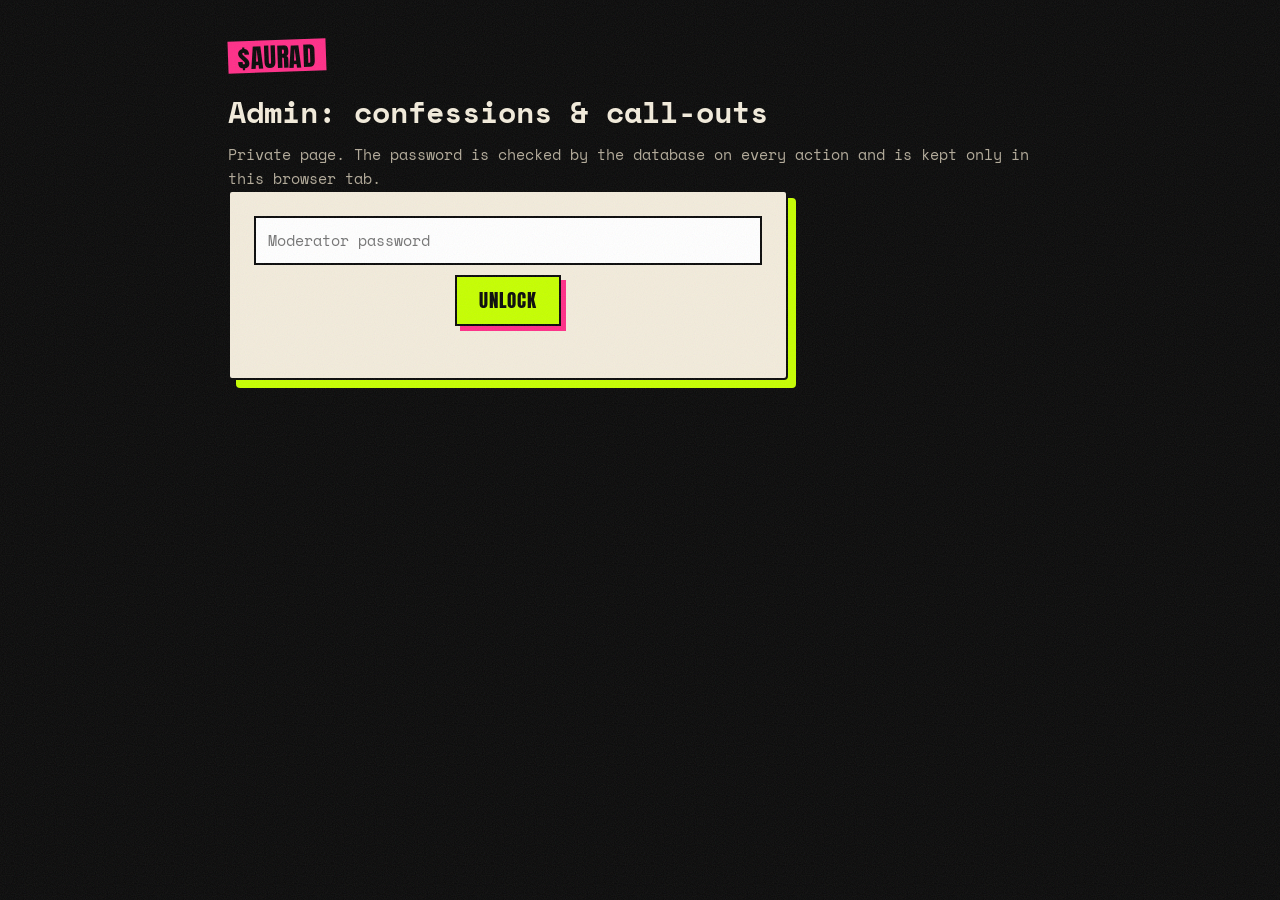
==== commit b1a34163: "v5: 7-segment alarm-clock digits, launchpad, trending feed styles, admin call-outs" ====
--- a/admin.html
+++ b/admin.html
@@ -4,7 +4,7 @@
 <meta charset="UTF-8">
 <meta name="viewport" content="width=device-width, initial-scale=1.0">
 <meta name="robots" content="noindex, nofollow">
-<title>$AURAD · Moderation</title>
+<title>$AURAD · Admin</title>
 <link rel="stylesheet" href="https://fonts.googleapis.com/css2?family=Anton&family=Space+Mono:wght@400;700&display=swap">
 <link rel="stylesheet" href="style.css?v=4">
 <style>
@@ -21,7 +21,7 @@
 <body>
 <main class="wrap">
   <a class="brand" href="./">$AURAD</a>
-  <h1 style="margin:14px 0 6px">Confession moderation</h1>
+  <h1 style="margin:14px 0 6px">Admin: confessions &amp; call-outs</h1>
   <p class="muted">Private page. The password is checked by the database on every action and is kept only in this browser tab.</p>
   <form id="login" class="card form row" autocomplete="off">
     <label for="pw" class="sr">Moderator password</label>
@@ -39,6 +39,17 @@
     </div>
     <p class="muted small" id="summary"></p>
     <div id="list"></div>
+    <h2 style="margin:40px 0 8px;font:400 40px/1 var(--disp)">Early call-outs</h2>
+    <p class="muted small">Shown in the "On our radar" tab. Opinion only, never advice. Tick "team holds" whenever anyone on the team holds it: the site will show a disclosure. Hype words (100x, moon, guaranteed, risk-free) are rejected by the database.</p>
+    <form id="co-form" class="card form" autocomplete="off">
+      <div class="row"><input id="co-sym" placeholder="Symbol e.g. BONK" maxlength="16" required><input id="co-name" placeholder="Name" maxlength="60" required></div>
+      <input id="co-addr" placeholder="Solana mint address (optional)" maxlength="44" pattern="[1-9A-HJ-NP-Za-km-z]{32,44}">
+      <textarea id="co-note" placeholder="Why it's on the radar: factual, 280 chars max" maxlength="280" rows="3"></textarea>
+      <label style="flex-direction:row;align-items:center;gap:8px"><input id="co-hold" type="checkbox" style="width:auto;min-height:0"> Team holds this (disclose)</label>
+      <button class="btn" type="submit">Add call-out</button>
+      <p id="co-msg" class="form-msg" role="status"></p>
+    </form>
+    <div id="co-list" style="margin-top:20px"></div>
   </section>
 </main>
 <script src="config.js?v=4"></script>
@@ -52,7 +63,7 @@
   function load(){
     return rpc("admin_list_confessions",{secret:pw}).then(function(j){
       if(!j.ok){sessionStorage.removeItem("aurad_mod");$("panel").hidden=true;$("login").hidden=false;say(j.error==="unauthorized"?"Wrong password, or too many attempts. Wait 15 minutes if you've tried several times.":"Couldn't load.");return}
-      sessionStorage.setItem("aurad_mod",pw);$("login").hidden=true;$("panel").hidden=false;rows=j.rows;render();
+      sessionStorage.setItem("aurad_mod",pw);$("login").hidden=true;$("panel").hidden=false;rows=j.rows;render();loadCo();
     }).catch(function(){say("Network error.")});
   }
   function render(){
@@ -69,7 +80,14 @@
     if(b.dataset.a==="delete"&&!confirm("Delete this confession permanently?"))return;
     b.disabled=true;rpc("admin_moderate",{secret:pw,cid:Number(b.dataset.id),action:b.dataset.a}).then(function(j){if(!j.ok)alert("Failed: "+j.error);return load()})});
   document.querySelectorAll(".tab").forEach(function(t){t.addEventListener("click",function(){document.querySelectorAll(".tab").forEach(function(x){x.classList.remove("active");x.setAttribute("aria-pressed","false")});t.classList.add("active");t.setAttribute("aria-pressed","true");f=t.dataset.f;render()})});
-  $("refresh").addEventListener("click",load);
+  $("refresh").addEventListener("click",function(){load();loadCo()});
+  function loadCo(){return rpc("admin_list_callouts",{secret:pw}).then(function(j){if(!j.ok)return;
+    $("co-list").innerHTML=j.rows.length?j.rows.map(function(r){return '<article class="card item'+(r.hidden?' hid':'')+'"><p><b>$'+esc(r.symbol)+'</b> · '+esc(r.name)+(r.team_holds?' <span class="flag">TEAM HOLDS</span>':'')+(r.hidden?' <span class="flag">HIDDEN</span>':'')+'</p><p class="small">'+esc(r.note||"")+'</p><p class="small muted">'+esc(r.address||"no address")+'</p><div class="row">'+(r.hidden?'<button class="btn btn-sm" data-c="show" data-id="'+r.id+'" type="button">Show</button>':'<button class="btn btn-sm" data-c="hide" data-id="'+r.id+'" type="button">Hide</button>')+'<button class="btn ghost btn-sm" data-c="delete" data-id="'+r.id+'" type="button">Delete</button></div></article>'}).join(""):'<p class="muted">No call-outs yet. The public tab shows an empty state.</p>'})}
+  $("co-form").addEventListener("submit",function(e){e.preventDefault();var m=$("co-msg");
+    rpc("admin_add_callout",{secret:pw,p_symbol:$("co-sym").value,p_name:$("co-name").value,p_address:$("co-addr").value,p_note:$("co-note").value,p_team_holds:$("co-hold").checked}).then(function(j){
+      m.textContent=j.ok?"Added.":"Failed: "+j.error;m.className="form-msg "+(j.ok?"ok":"err");if(j.ok){$("co-form").reset();loadCo()}})});
+  $("co-list").addEventListener("click",function(e){var b=e.target.closest("button[data-c]");if(!b)return;if(b.dataset.c==="delete"&&!confirm("Delete this call-out?"))return;
+    b.disabled=true;rpc("admin_callout_action",{secret:pw,cid:Number(b.dataset.id),action:b.dataset.c}).then(loadCo)});
   $("logout").addEventListener("click",function(){sessionStorage.removeItem("aurad_mod");pw="";location.reload()});
   if(pw)load();
 })();
--- a/style.css
+++ b/style.css
@@ -331,3 +331,91 @@
   .glitch::before,.glitch::after{display:none}
   .cur{display:none!important}
 }
+
+/* ================= v5: 7-segment alarm clock digits ================= */
+@font-face{font-family:"DSEG7";src:url("https://cdn.jsdelivr.net/npm/dseg@0.46.0/fonts/DSEG7-Classic/DSEG7Classic-Bold.woff2") format("woff2");font-display:swap}
+@font-face{font-family:"DSEG14";src:url("https://cdn.jsdelivr.net/npm/dseg@0.46.0/fonts/DSEG14-Classic/DSEG14Classic-Bold.woff2") format("woff2");font-display:swap}
+:root{--seg:"DSEG7","Anton",ui-monospace,monospace}
+.seg,.countdown span,.big,.ms-list li b,.vote,.notice dd,.num,.hero-stats strong,#conf-left{font-family:var(--seg)!important;font-style:normal;letter-spacing:.02em;font-variant-numeric:tabular-nums}
+.seg-txt{font-family:"DSEG14",var(--disp)!important;letter-spacing:.04em}
+.seg{position:relative;display:inline-block;color:var(--acid);text-shadow:0 0 6px rgba(198,255,0,.75),0 0 18px rgba(198,255,0,.35)}
+.seg.red,.f-num.down .seg{color:#ff3b3b;text-shadow:0 0 6px rgba(255,59,59,.8),0 0 18px rgba(255,59,59,.4)}
+.seg[data-ghost]::before{content:attr(data-ghost);position:absolute;left:0;top:0;opacity:.13;color:inherit;text-shadow:none;pointer-events:none}
+.seg.loading{animation:flick .25s steps(2) infinite}
+.card .seg{color:#1d4a00;text-shadow:none}.card .seg.red{color:#c3002a}.card .seg.green{color:#1d4a00}
+/* alarm clock countdown */
+.seg-clock div{background:#111!important;border-color:#000!important;box-shadow:4px 4px 0 var(--pink),inset 0 0 0 3px #2a2a2a,inset 0 0 22px rgba(0,0,0,.9)!important;border-radius:10px 10px 4px 4px;position:relative}
+.seg-clock div::after{content:"";position:absolute;bottom:-9px;width:12px;height:8px;background:#000;left:10px;box-shadow:calc(100% + 30px) 0 0 #000}
+.seg-clock span{font-size:40px!important;color:#ff2b2b;text-shadow:0 0 8px rgba(255,43,43,.9),0 0 22px rgba(255,43,43,.5);padding:4px 2px}
+.seg-clock small{color:#8a8a8a}
+.seg-clock div:nth-child(4) span{animation:flick 4s infinite}
+@keyframes flick{0%,93%,100%{opacity:1}94%{opacity:.35}96%{opacity:1}97%{opacity:.5}}
+.countdown.live div{background:#111!important}
+/* wallet */
+.wallet{margin:26px auto 0;max-width:560px;width:100%;text-align:left;background:#111!important;color:var(--paper)!important;border-color:var(--paper)!important;box-shadow:8px 8px 0 var(--acid)!important;transform:rotate(-.8deg);padding:18px}
+.wallet-top{display:flex;justify-content:space-between;gap:10px;flex-wrap:wrap;align-items:center}
+.wallet-lbl{font:400 22px/1 var(--disp);text-transform:uppercase;background:var(--acid);color:var(--ink);padding:3px 8px}
+.wallet-state{font-size:.72rem;color:var(--m)}.wallet-state a{color:var(--acid)}
+.wallet-grid{display:grid;grid-template-columns:repeat(3,1fr);gap:10px;margin:14px 0}
+.wallet-grid div{background:#050505;border:1.5px solid #333;padding:10px;border-radius:6px;min-width:0}
+.wallet-grid small{display:block;font-size:.66rem;text-transform:uppercase;letter-spacing:.08em;color:var(--m);margin-bottom:6px}
+.wallet-grid b{font-size:clamp(15px,3.6vw,22px);white-space:nowrap;overflow:hidden;text-overflow:ellipsis;max-width:100%}
+.wallet .seg{color:var(--acid);text-shadow:0 0 6px rgba(198,255,0,.75)}.wallet .seg.red{color:#ff3b3b;text-shadow:0 0 6px rgba(255,59,59,.8)}
+.wallet .seg-txt{color:var(--pink);font-size:clamp(11px,2.6vw,14px)!important}
+.wallet-row{display:flex;gap:14px;align-items:center}
+.wallet-note{color:var(--m);margin-top:10px;font-size:.72rem}
+/* launchpad */
+.lp-board{display:grid;grid-template-columns:1.6fr 1fr;gap:26px;margin-top:24px;align-items:start}
+.lp-card{box-shadow:10px 10px 0 var(--pink)}
+.lp-head{display:flex;gap:12px;align-items:center}
+.lp-head h3{font:400 38px/1 var(--disp)}
+.lp-logo{font-size:40px;background:var(--ink);width:62px;height:62px;display:flex;align-items:center;justify-content:center;border-radius:50%}
+.lp-status{margin-left:auto;background:var(--ink);color:var(--acid);font:400 15px/1 var(--disp);text-transform:uppercase;padding:6px 10px;animation:blink 1.4s steps(2) infinite;display:inline-block}
+.lp-meta{display:grid;grid-template-columns:repeat(4,1fr);gap:10px;margin:18px 0;border-block:2px dashed var(--ink);padding:12px 0}
+.lp-meta dt{font-size:.66rem;text-transform:uppercase;font-weight:700;letter-spacing:.08em}
+.lp-meta dd{font-weight:700;font-size:.9rem}
+.lp-clock{background:#111;border-radius:10px;padding:14px;text-align:center;box-shadow:inset 0 0 0 3px #2a2a2a}
+.lp-clock small{display:block;color:#8a8a8a;text-transform:uppercase;font-size:.68rem;letter-spacing:.12em}
+.lp-card .lp-clock .seg{color:#ff2b2b;text-shadow:0 0 8px rgba(255,43,43,.9),0 0 22px rgba(255,43,43,.5)}
+.big-seg{font-size:clamp(26px,6vw,52px)}
+.lp-bar{height:12px;border:2px solid var(--ink);margin:12px 0;background:#d8d0bd}
+.lp-bar i{display:block;height:100%;background:repeating-linear-gradient(-45deg,var(--acid) 0 8px,#9fd100 8px 16px)}
+.lp-steps{list-style:none;display:grid;grid-template-columns:1fr 1fr;gap:8px;margin:14px 0}
+.lp-steps li{display:flex;gap:8px;align-items:center;font-weight:700;font-size:.85rem}
+.lp-steps b{font-family:var(--seg);background:var(--ink);color:var(--acid);width:30px;height:30px;display:inline-flex;align-items:center;justify-content:center;border-radius:4px;flex:none}
+.lp-empty{background:transparent!important;color:var(--paper)!important;border:3px dashed var(--paper)!important;box-shadow:none!important;transform:rotate(1.5deg)}
+.lp-empty h3{font:400 30px/1 var(--disp);text-transform:uppercase;margin:12px 0 6px}
+.lp-empty .lp-status{margin:0;animation:none;background:var(--paper);color:var(--ink)}
+/* trending feed */
+#trending .tabs{margin:10px 0 12px}
+.disclaim{border-left:4px solid var(--pink);padding:6px 10px;margin-bottom:16px;color:var(--paper);background:rgba(255,46,136,.08)}
+.feed{display:grid;gap:10px}
+.feed-row{display:grid;grid-template-columns:42px 1.4fr 1fr .8fr 1fr;gap:10px;align-items:center;background:#111;border:2px solid #2a2a2a;padding:12px 14px;text-decoration:none;color:var(--paper);transition:transform .12s,border-color .12s}
+.feed-row:hover,.feed-row:focus-visible{border-color:var(--acid);transform:translateX(4px) rotate(-.4deg)}
+.f-rank{color:var(--pink)!important;text-shadow:0 0 6px rgba(255,46,136,.7)!important;font-size:18px}
+.f-name{min-width:0}.f-name b{display:block;font:400 20px/1.1 var(--disp);text-transform:uppercase;overflow:hidden;text-overflow:ellipsis;white-space:nowrap}
+.f-name small{color:var(--m);font-size:.72rem;display:block;overflow:hidden;text-overflow:ellipsis;white-space:nowrap}
+.f-num small{display:block;font-size:.62rem;color:var(--m);text-transform:uppercase;letter-spacing:.08em}
+.f-num b{font-size:15px}
+.radar{box-shadow:6px 6px 0 var(--blue)}
+.radar-top{display:flex;gap:10px;align-items:center;flex-wrap:wrap}.radar-top b{font:400 26px/1 var(--disp)}
+.hold{background:#c3005a;color:#fff;font-size:.7rem;font-weight:700;padding:3px 7px;text-transform:uppercase}
+/* reclaim */
+.reclaim{max-width:760px;box-shadow:10px 10px 0 var(--acid)}
+.reclaim label{font-weight:700;text-transform:uppercase;font-size:.78rem;letter-spacing:.06em}
+.rc-row{display:flex;gap:10px;margin:8px 0 12px}.rc-row input{flex:1;min-width:0;font-size:13px}
+.rc-result{display:grid;grid-template-columns:repeat(3,1fr);gap:10px;margin:10px 0}
+.rc-result div{background:#111;color:var(--paper);padding:12px;border-radius:6px}
+.rc-result small{display:block;font-size:.64rem;color:#9a9a9a;text-transform:uppercase}
+.rc-result .seg{color:var(--acid)!important;text-shadow:0 0 6px rgba(198,255,0,.75)!important;font-size:22px}
+.rc-how{margin-top:12px}.rc-how summary{cursor:pointer;font-weight:700}.rc-how ul{margin:10px 0 0 20px;display:grid;gap:6px}
+@media (max-width:860px){.lp-board{grid-template-columns:1fr}.lp-meta{grid-template-columns:1fr 1fr}}
+@media (max-width:560px){
+  .feed-row{grid-template-columns:30px 1fr 1fr;grid-template-areas:"r n n" "p c v"}
+  .feed-row .f-rank{grid-area:r}.feed-row .f-name{grid-area:n}
+  .lp-steps{grid-template-columns:1fr}
+  .seg-clock span{font-size:30px!important}
+  .wallet-grid{grid-template-columns:1fr 1fr}.wallet-grid div:nth-child(2){grid-column:span 2;order:3}
+  .rc-row{flex-direction:column}.rc-result .seg{font-size:17px}
+}
+@media (prefers-reduced-motion:reduce){.seg,.lp-status{animation:none!important}}
